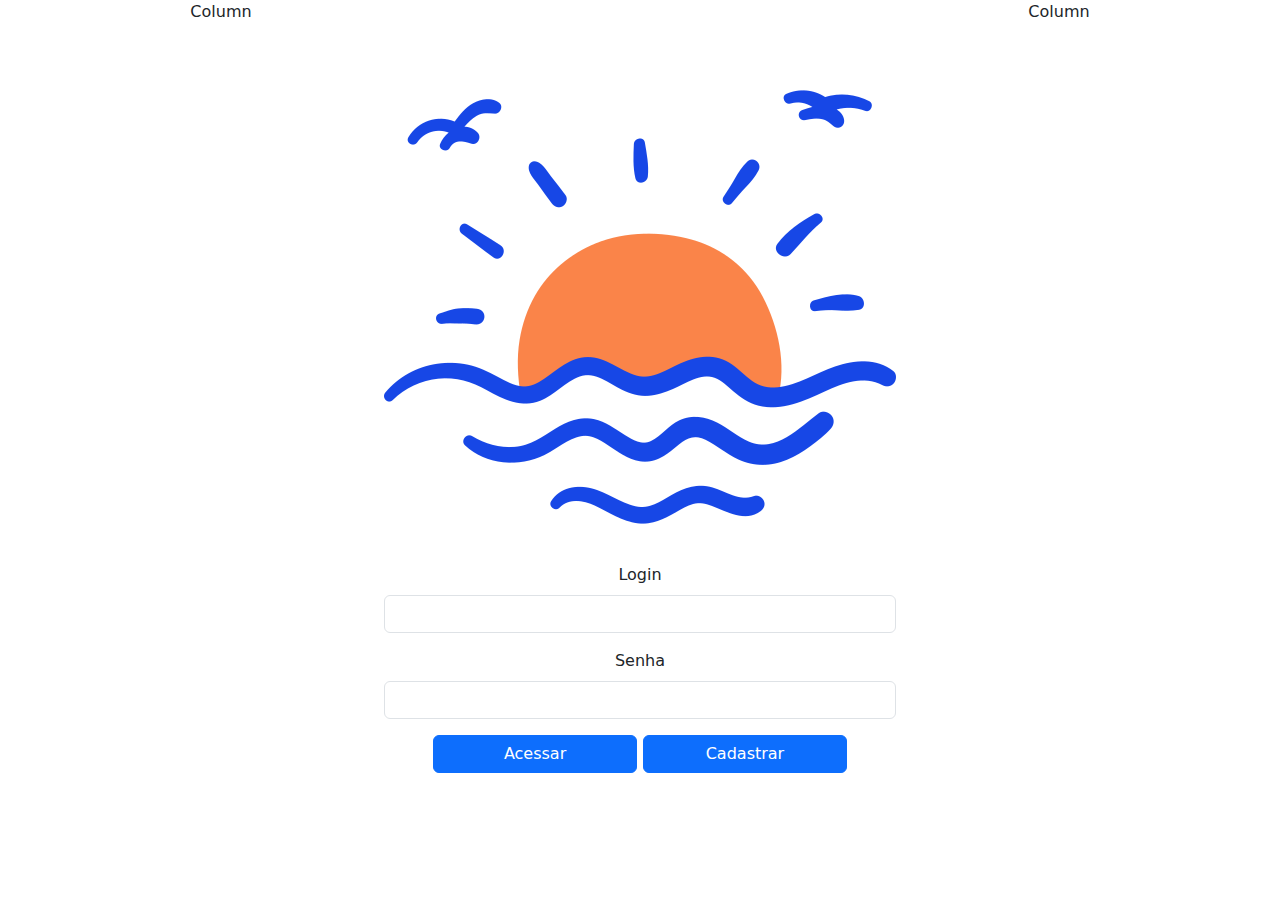
==== index.html @ 2fd1eef7 "estilizamos a tela de login" ====
<!DOCTYPE html>
<html lang="en">
<head>
    <meta charset="UTF-8">
    <meta name="viewport" content="width=device-width, initial-scale=1.0">
    <title>Tela de login</title>
    <link href="https://cdn.jsdelivr.net/npm/bootstrap@5.3.3/dist/css/bootstrap.min.css" rel="stylesheet" integrity="sha384-QWTKZyjpPEjISv5WaRU9OFeRpok6YctnYmDr5pNlyT2bRjXh0JMhjY6hW+ALEwIH" crossorigin="anonymous">
    <link rel="stylesheet" href="style.css">
</head>
<body>
    <div class="container text-center">
        <div class="row">
          <div class="col">
            Column
          </div>
          <div class="col">
            <div class="img">
                <img src="nascer-do-sol.png" alt="" srcset="">
            </div>
            <form>
                <div class="mb-3">
                  <label for="exampleInputEmail1" class="form-label">Login</label>
                  <input type="email" class="form-control" id="exampleInputEmail1" aria-describedby="emailHelp">
                </div>
                <div class="mb-3">
                  <label for="exampleInputPassword1" class="form-label">Senha</label>
                  <input type="password" class="form-control" id="exampleInputPassword1">
                </div>
                <button type="submit" class="btn btn-primary">Acessar</button>
                <a class="btn btn2 btn-primary" href="#" role="button">Cadastrar</a>
              </form>
          </div>
          <div class="col">
            Column
          </div>
        </div>
      </div>

    <script src="https://cdn.jsdelivr.net/npm/bootstrap@5.3.3/dist/js/bootstrap.bundle.min.js" integrity="sha384-YvpcrYf0tY3lHB60NNkmXc5s9fDVZLESaAA55NDzOxhy9GkcIdslK1eN7N6jIeHz" crossorigin="anonymous"></script>
</body>
</html>
---- style.css ----
.btn{
    width: 40%;


}
.bnt2{
    background-color: blueviolet;
}

.img{

    margin-top: 10%;

}
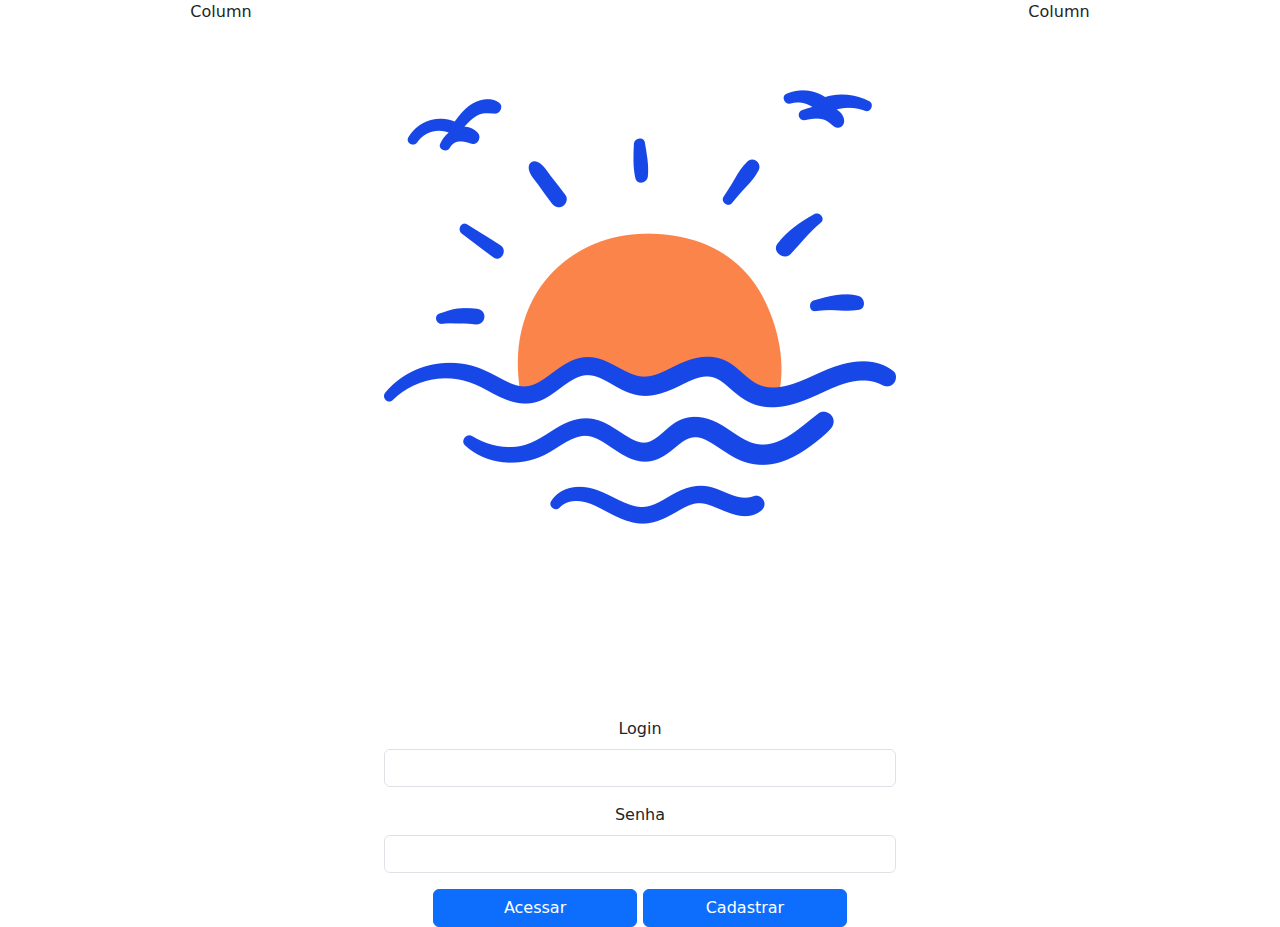
==== commit 262627b4: "Calensrio" ====
--- a/index.html
+++ b/index.html
@@ -27,7 +27,7 @@
                   <input type="password" class="form-control" id="exampleInputPassword1">
                 </div>
                 <button type="submit" class="btn btn-primary">Acessar</button>
-                <a class="btn btn2 btn-primary" href="#" role="button">Cadastrar</a>
+                <a class="btn btn2 btn-primary" href="cadastro.html" role="button">Cadastrar</a>
               </form>
           </div>
           <div class="col">
--- a/style.css
+++ b/style.css
@@ -11,4 +11,7 @@
 
     margin-top: 10%;
 
+}
+form{
+    margin-top: 30%;
 }